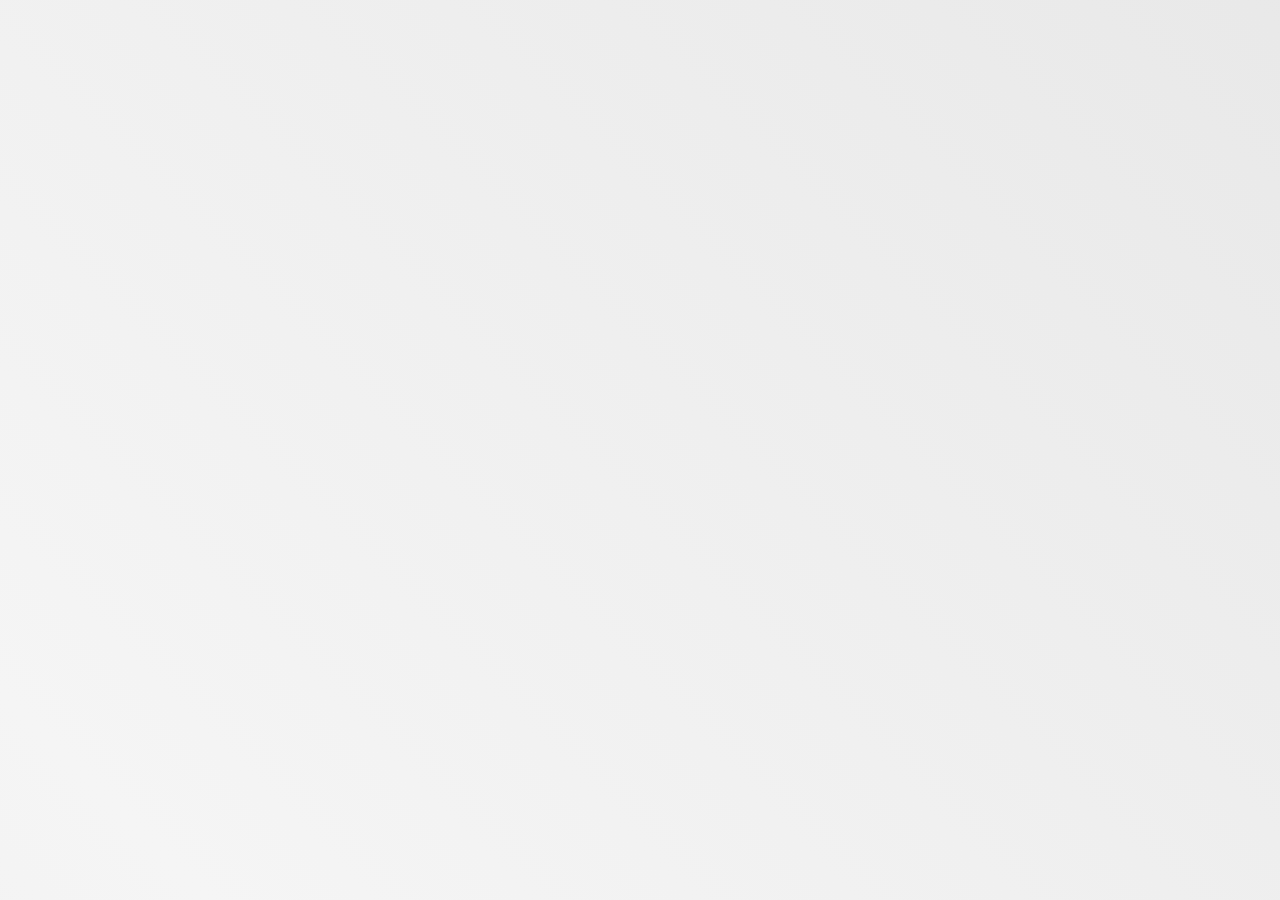
==== contact.html @ facb32e7 "feat: Create modern developer portfolio website This commit introduces a complete developer portfoli" ====
<!DOCTYPE html>
<html lang="en">
<head>
    <meta charset="UTF-8">
    <meta name="viewport" content="width=device-width, initial-scale=1.0">
    <title>Contact - Gautum V P</title>
    <link rel="stylesheet" href="css/style.css">
    <link rel="preconnect" href="https://fonts.googleapis.com">
    <link rel="preconnect" href="https://fonts.gstatic.com" crossorigin>
    <link href="https://fonts.googleapis.com/css2?family=Inter:wght@400;700&display=swap" rel="stylesheet">
</head>
<body>
    <header>
        <nav class="navbar">
            <div class="nav-logo">
                <a href="index.html">GVP</a>
            </div>
            <ul class="nav-links">
                <li><a href="index.html">Home</a></li>
                <li><a href="about.html">About</a></li>
                <li><a href="projects.html">Projects</a></li>
                <li><a href="publications.html">Publications</a></li>
                <li><a href="hobbies.html">Hobbies</a></li>
                <li><a href="timeline.html">Timeline</a></li>
                <li><a href="contact.html">Contact</a></li>
            </ul>
            <div class="theme-switcher">
                <button id="theme-toggle">Toggle Theme</button>
            </div>
            <div class="menu-icon">
                &#9776; <!-- Hamburger icon -->
            </div>
        </nav>
    </header>
    <main class="page-content">
        <section id="contact">
            <h2>Contact Me</h2>
                <div class="contact-content fade-in-scroll">
                <p>Feel free to reach out to me through my GitHub or email!</p>
                <ul class="contact-links">
                    <li>
                        <strong>GitHub:</strong>
                        <a href="https://github.com/gautumsvp7" target="_blank">github.com/gautumsvp7</a>
                    </li>
                    <li>
                        <strong>Email:</strong>
                        <a href="mailto:gautumsvp@gmail.com">gautumsvp@gmail.com</a>
                    </li>
                </ul>
            </div>
        </section>
    </main>
    <footer>
        <div class="footer-content">
            <p>© 2025 Gautum. Built with love and creativity.</p>
        </div>
    </footer>
    <script src="js/script.js"></script>
</body>
</html>
---- css/style.css ----
/* Basic Resets */
* {
    margin: 0;
    padding: 0;
    box-sizing: border-box;
}

body {
    font-family: 'Inter', sans-serif;
    line-height: 1.6;
    transition: background-color 0.3s ease, color 0.3s ease, opacity 0.5s ease-out; /* Added opacity transition */
    opacity: 0; /* Start fully transparent */
    animation: fadeInPage 0.5s ease-out forwards;
    display: flex;
    flex-direction: column;
    min-height: 100vh; /* Ensure body takes at least full viewport height */
}

/* Theme Variables */
:root {
    --background-light: #ffffff;
    --text-light: #1a1a1a; /* Darker black for better readability */
    --primary-light: #007bff; /* A subtle primary color for links/buttons if needed */
    --navbar-bg-light: #f8f9fa;
    --navbar-text-light: #343a40;
    --card-bg-light: #ffffff;
    --border-color-light: #dee2e6;

    --background-dark: #1a1a1a; /* Dark gray instead of pure black */
    --text-dark: #f0f0f0; /* Lighter gray for text */
    --primary-dark: #007bff; /* Keep primary or adjust if needed */
    --navbar-bg-dark: #2c2c2c; /* Darker navbar */
    --navbar-text-dark: #f0f0f0;
    --card-bg-dark: #252525; /* Slightly lighter than body background */
    --border-color-dark: #444444;

    /* Page content background variables for timeline dot border */
    --page-content-bg: #f8f9fa;
    --page-content-bg-dark: #252525;
}

/* Light Theme (Default) */
body {
    color: var(--text-light);
}

.navbar {
    background-color: var(--navbar-bg-light);
    color: var(--navbar-text-light);
}

/* Dark Theme */
body.dark-mode {
    color: var(--text-dark);
}

body.dark-mode .navbar {
    background-color: var(--navbar-bg-dark);
    color: var(--navbar-text-dark);
}
body.dark-mode .nav-links a {
    color: var(--navbar-text-dark);
}
body.dark-mode .nav-links a:hover {
    color: var(--primary-dark);
}
body.dark-mode .nav-logo a {
    color: var(--navbar-text-dark);
}
 body.dark-mode .theme-switcher button {
    background-color: var(--primary-dark);
    color: var(--text-dark);
    border: 1px solid var(--border-color-dark);
}
body.dark-mode .theme-switcher button:hover {
    background-color: var(--text-dark);
    color: var(--primary-dark);
}


/* Navbar Styles */
.navbar {
    display: flex;
    justify-content: space-between;
    align-items: center;
    padding: 1rem 2rem;
    position: sticky;
    top: 0;
    z-index: 1000;
    box-shadow: 0 2px 4px rgba(0, 0, 0, 0.1);
}

.nav-logo a {
    color: var(--navbar-text-light);
    font-weight: bold;
    font-size: 1.5rem;
    text-decoration: none;
}

.nav-links {
    list-style: none;
    display: flex;
}

.nav-links li {
    margin-left: 20px;
}

.nav-links a {
    text-decoration: none;
    color: var(--navbar-text-light);
    transition: color 0.3s ease;
}

.nav-links a:hover {
    color: var(--primary-light);
}

.theme-switcher button {
    padding: 0.5rem 1rem;
    background-color: var(--primary-light);
    color: var(--background-light);
    border: none;
    border-radius: 5px;
    cursor: pointer;
    transition: background-color 0.3s ease, color 0.3s ease;
}
.theme-switcher button:hover {
    background-color: var(--text-light);
    color: var(--primary-light);
}


.menu-icon {
    display: none; /* Hidden on desktop */
    font-size: 1.5rem;
    cursor: pointer;
}

/* Responsive Navbar */
@media (max-width: 768px) {
    .nav-links {
        display: none; /* Hide links */
        flex-direction: column;
        width: 100%;
        position: absolute;
        top: 60px; /* Adjust based on navbar height */
        left: 0;
        background-color: var(--navbar-bg-light);
        padding: 1rem 0;
    }

    body.dark-mode .nav-links {
         background-color: var(--navbar-bg-dark);
    }

    .nav-links.active {
        display: flex; /* Show when active */
    }

    .nav-links li {
        margin: 10px 0;
        text-align: center;
    }

    .menu-icon {
        display: block; /* Show hamburger icon */
    }
}

/* Page Load Fade-in Transition */
/* body animation is now directly on the body selector */
@keyframes fadeInPage {
    to {
        opacity: 1;
    }
}

/* Scroll-triggered Fade-in Animation */
/* Class to apply to elements that should fade in on scroll */
.fade-in-scroll {
    opacity: 0;
    transform: translateY(20px); /* Optional: slight upward movement */
    transition: opacity 0.6s ease-out, transform 0.6s ease-out;
}

.fade-in-scroll.visible {
    opacity: 1;
    transform: translateY(0);
}

main {
    padding: 2rem;
    flex-grow: 1; /* Allows main content to take up available space, pushing footer down */
}

/* Landing Page Styles */
.landing-page {
    display: flex;
    flex-direction: column;
    justify-content: center;
    align-items: center;
    min-height: calc(100vh - 60px); /* Full viewport height minus navbar height (adjust if navbar height changes) */
    text-align: center;
    padding: 2rem; /* Add some padding */
    position: relative; /* For pseudo-element background */
    overflow: hidden; /* Hide scrollbars if gradient overflows slightly */
}

/* Optional: Subtle Animated Gradient Background */
body { /* Apply to body to ensure it's behind everything */
    /* ... existing body styles ... */
    background: linear-gradient(45deg, #e3e3e3, #f5f5f5, #e3e3e3, #f5f5f5); /* Light mode gradient */
    background-size: 400% 400%;
    animation: gradientBG 15s ease infinite;
}

body.dark-mode {
    /* ... existing dark-mode body styles ... */
    background: linear-gradient(45deg, #1c1c1c, #2d2d2d, #1c1c1c, #2d2d2d); /* Dark mode gradient */
    background-size: 400% 400%;
    animation: gradientBG 15s ease infinite;
}

@keyframes gradientBG {
    0% { background-position: 0% 50%; }
    50% { background-position: 100% 50%; }
    100% { background-position: 0% 50%; }
}


.landing-content h1 {
    font-size: 3rem; /* Responsive font size can be added via media queries */
    margin-bottom: 0.5rem;
    font-weight: 700;
}

.tagline {
    font-size: 1.5rem;
    margin-bottom: 2rem;
    color: var(--text-light); /* Ensure tagline uses theme color */
}
body.dark-mode .tagline {
    color: var(--text-dark);
}


.cta-button {
    display: inline-block;
    padding: 0.75rem 1.5rem;
    background-color: var(--primary-light);
    color: var(--background-light); /* Text color for light mode button */
    text-decoration: none;
    font-size: 1rem;
    border-radius: 5px;
    transition: background-color 0.3s ease, transform 0.2s ease;
    box-shadow: 0 2px 5px rgba(0,0,0,0.1);
}

.cta-button:hover {
    background-color: #0056b3; /* Darker shade for hover */
    transform: translateY(-2px);
}

body.dark-mode .cta-button {
    background-color: var(--primary-dark);
    color: var(--text-dark); /* Text color for dark mode button - ensure contrast */
}
body.dark-mode .cta-button:hover {
    background-color: #0056b3; /* Consistent hover, or adjust for dark theme */
}


/* Responsive adjustments for landing page */
@media (max-width: 768px) {
    .landing-content h1 {
        font-size: 2.5rem;
    }
    .tagline {
        font-size: 1.2rem;
    }
    .cta-button {
        padding: 0.6rem 1.2rem;
        font-size: 0.9rem;
    }
    .landing-page {
         min-height: calc(100vh - 58px); /* Adjust if mobile navbar height is different */
    }
}

/* Footer Styles */
footer {
    background-color: var(--navbar-bg-light); /* Use navbar background for consistency */
    color: var(--navbar-text-light); /* Use navbar text color */
    padding: 1.5rem 2rem;
    text-align: center;
    border-top: 1px solid var(--border-color-light);
    margin-top: auto; /* Pushes footer to the bottom if content is short */
}

body.dark-mode footer {
    background-color: var(--navbar-bg-dark);
    color: var(--navbar-text-dark);
    border-top-color: var(--border-color-dark);
}

.footer-content p {
    margin: 0;
    font-size: 0.9rem;
}

/* General Page Content Styles */
.page-content {
    max-width: 900px; /* Max width for content readability */
    margin: 2rem auto; /* Center content on the page */
    padding: 2rem;
    background-color: #f8f9fa; /* Slightly off-white for light mode page content bg */
    border-radius: 8px;
    box-shadow: 0 4px 8px rgba(0,0,0,0.05);
}

body.dark-mode .page-content {
    background-color: var(--card-bg-dark);
    box-shadow: 0 4px 8px rgba(0,0,0,0.2); /* Darker shadow for dark mode */
}

.page-content h2 { /* Styling for section titles like "About Me" */
    font-size: 2rem;
    margin-bottom: 1.5rem;
    padding-bottom: 0.5rem;
    border-bottom: 2px solid var(--border-color-light);
    color: var(--text-light);
}

body.dark-mode .page-content h2 {
    border-bottom-color: var(--border-color-dark);
    color: var(--text-dark);
}

/* Space between sections within .page-content */
.page-content section:not(:last-child) {
    margin-bottom: 2rem;
}

/* About Page Specific Styles */
.about-content p {
    font-size: 1.1rem;
    line-height: 1.7;
    margin-bottom: 1rem;
}

/* Responsive adjustments for page content */
@media (max-width: 768px) {
    .page-content {
        margin: 1rem;
        padding: 1.5rem;
    }

    .page-content h2 {
        font-size: 1.8rem;
    }

    .about-content p {
        font-size: 1rem;
    }
}

/* Projects Page Specific Styles */
.projects-grid {
    display: grid;
    grid-template-columns: repeat(auto-fit, minmax(300px, 1fr)); /* Responsive grid */
    gap: 1.5rem;
    margin-top: 1rem;
}

.project-card {
    background-color: #ffffff; /* Always white in light mode */
    border: 1px solid var(--border-color-light);
    border-radius: 8px;
    padding: 1.5rem;
    box-shadow: 0 2px 5px rgba(0,0,0,0.05);
    transition: transform 0.3s ease, box-shadow 0.3s ease;
    display: flex;
    flex-direction: column;
}

body.dark-mode .project-card {
    background-color: #2c2c2c; /* A specific dark shade for cards in dark mode */
    border-color: var(--border-color-dark);
    box-shadow: 0 2px 5px rgba(0,0,0,0.15);
}

.project-card:hover {
    transform: translateY(-5px);
    box-shadow: 0 4px 12px rgba(0,0,0,0.1);
}
body.dark-mode .project-card:hover {
    box-shadow: 0 4px 12px rgba(0,0,0,0.3);
}

.project-card h3 {
    font-size: 1.5rem;
    margin-bottom: 0.75rem;
    color: var(--primary-light);
}
body.dark-mode .project-card h3 {
    color: var(--primary-dark);
}

.project-description {
    font-size: 0.95rem;
    line-height: 1.6;
    margin-bottom: 1rem;
    flex-grow: 1; /* Allows description to take available space */
}

.project-skills {
    margin-bottom: 1rem;
}

.project-skills span {
    display: inline-block;
    background-color: #e9ecef; /* Light gray for skill tags */
    color: #495057;
    padding: 0.3rem 0.6rem;
    border-radius: 4px;
    font-size: 0.8rem;
    margin-right: 0.5rem;
    margin-bottom: 0.5rem;
}

body.dark-mode .project-skills span {
    background-color: #3a3a3a; /* Darker gray for skill tags in dark mode */
    color: #ced4da;
}

.project-link {
    text-decoration: none;
    color: var(--primary-light);
    font-weight: bold;
    transition: color 0.3s ease;
    align-self: flex-start; /* Align link to the start of the flex container */
}

.project-link:hover {
    color: #0056b3; /* Darker shade on hover */
}

body.dark-mode .project-link {
    color: var(--primary-dark);
}
body.dark-mode .project-link:hover {
    color: #3ea6ff; /* Lighter shade for dark mode hover if needed */
}

/* Publications Page Specific Styles */
.publications-list {
    display: grid; /* Can use grid or just flow vertically */
    gap: 1.5rem;
    margin-top: 1rem;
}

.publication-item {
    background-color: #ffffff; /* Consistent with project cards in light mode */
    border: 1px solid var(--border-color-light);
    border-radius: 8px;
    padding: 1.5rem;
    box-shadow: 0 2px 5px rgba(0,0,0,0.05);
    /* No transform on hover for publications, but keep other card styles if desired */
}

body.dark-mode .publication-item {
    background-color: #2c2c2c; /* Consistent with project cards in dark mode */
    border-color: var(--border-color-dark);
    box-shadow: 0 2px 5px rgba(0,0,0,0.15);
}

.publication-item h3 {
    font-size: 1.5rem; /* Same as project card title */
    margin-bottom: 0.75rem;
    color: var(--primary-light);
}
body.dark-mode .publication-item h3 {
    color: var(--primary-dark);
}

.publication-highlights {
    font-size: 0.95rem;
    line-height: 1.6;
    margin-bottom: 1rem;
}

.publication-highlights ul {
    list-style-position: inside; /* Keeps bullets aligned with text */
    padding-left: 0; /* Remove default padding if list-style-position is inside */
}

.publication-highlights ul li {
    margin-bottom: 0.5rem;
}

.publication-link { /* Style like project-link for consistency */
    text-decoration: none;
    color: var(--primary-light);
    font-weight: bold;
    transition: color 0.3s ease;
    display: inline-block; /* Ensures it doesn't take full width if not needed */
}

.publication-link:hover {
    color: #0056b3;
}

body.dark-mode .publication-link {
    color: var(--primary-dark);
}
body.dark-mode .publication-link:hover {
    color: #3ea6ff;
}

/* Hobbies Page Specific Styles */
.hobbies-list {
    list-style: none; /* Remove default list bullets if emojis are primary indicators */
    padding-left: 0;
    margin-top: 1rem;
}

.hobbies-list li {
    font-size: 1.1rem;
    line-height: 1.8; /* Increased line-height for better readability with emojis */
    margin-bottom: 0.75rem;
    display: flex; /* Align emoji and text nicely */
    align-items: center; /* Vertically align emoji with text */
}

/* Optional: If you want to style the emoji itself, you could wrap it in a span, */
/* but usually, emojis inherit text styles well. */
/* For example, if emoji size needs adjustment: */
/* .hobbies-list li .emoji { font-size: 1.5rem; margin-right: 0.5rem; } */
/* Then in HTML: <li><span class="emoji">📸</span> Photography...</li> */
/* For now, let's assume direct emoji usage is fine. */

/* Responsive adjustments for hobbies list */
@media (max-width: 768px) {
    .hobbies-list li {
        font-size: 1rem;
    }
}

/* Contact Page Specific Styles */
.contact-content p {
    font-size: 1.1rem;
    line-height: 1.7;
    margin-bottom: 1.5rem; /* More space before the links */
}

.contact-links {
    list-style: none;
    padding-left: 0;
}

.contact-links li {
    font-size: 1.1rem;
    margin-bottom: 1rem;
    line-height: 1.6;
}

.contact-links li strong {
    margin-right: 0.5rem;
}

.contact-links a {
    color: var(--primary-light);
    text-decoration: none;
    transition: color 0.3s ease;
}

.contact-links a:hover {
    color: #0056b3; /* Darker shade on hover */
    text-decoration: underline;
}

body.dark-mode .contact-links a {
    color: var(--primary-dark);
}

body.dark-mode .contact-links a:hover {
    color: #3ea6ff; /* Lighter shade for dark mode hover */
}

/* Responsive adjustments for contact page */
@media (max-width: 768px) {
    .contact-content p {
        font-size: 1rem;
    }
    .contact-links li {
        font-size: 1rem;
    }
}

/* Skills Section Styles (in about.html or as a general component) */
#skills { /* Assuming it's an ID on a section element */
    margin-top: 2.5rem; /* Space above the skills section */
}

.skills-container {
    display: flex;
    flex-wrap: wrap; /* Allow tags to wrap to the next line */
    gap: 0.75rem; /* Space between tags */
    margin-top: 1rem; /* Space below the "Tech Skills" title */
}

.skill-tag {
    display: inline-block;
    background-color: #e9ecef; /* Light gray, same as project skill tags */
    color: #495057; /* Dark text for light tags */
    padding: 0.5rem 1rem; /* Slightly larger padding than project skills for prominence */
    border-radius: 5px;
    font-size: 0.9rem;
    font-weight: 500; /* Slightly bolder */
    border: 1px solid transparent; /* For potential hover/focus effects */
    transition: background-color 0.3s ease, color 0.3s ease, border-color 0.3s ease;
}

body.dark-mode .skill-tag {
    background-color: #3a3a3a; /* Darker gray for dark mode tags */
    color: #ced4da; /* Light text for dark tags */
}

.skill-tag:hover {
    background-color: #d1d5db; /* Slightly darker on hover for light mode */
    border-color: #adb5bd;
}

body.dark-mode .skill-tag:hover {
    background-color: #4a4a4a; /* Slightly lighter on hover for dark mode */
    border-color: #5a5a5a;
}

/* Timeline Page Specific Styles */
#timeline { /* ID for the section */
    margin-bottom: 2rem; /* Space at the bottom of the timeline section */
}

.timeline-container {
    position: relative;
    margin-top: 1rem;
    padding-left: 10px; /* Minimal padding for the container itself */
}

/* The vertical timeline line */
.timeline-container::before {
    content: '';
    position: absolute;
    left: 10px; /* Line starts 10px from the left of container */
    top: 5px; /* Start line slightly lower to align with first dot's center */
    bottom: 5px; /* End line slightly higher */
    width: 3px; /* Thickness of the line */
    background-color: var(--border-color-light);
    border-radius: 2px;
}

body.dark-mode .timeline-container::before {
    background-color: var(--border-color-dark);
}

.timeline-item {
    position: relative;
    margin-bottom: 2rem; /* Space between timeline items */
    padding-left: 35px; /* Content starts 35px from left of container (10px line + 15px space + content) */
}

/* The dot on the timeline */
.timeline-item::before {
    content: '';
    position: absolute;
    left: -31.5px; /* Adjusted for alignment: (Container padding + Item padding + X = 13.5px) => X = 13.5 - 10 - 35 = -31.5px */
    top: 5px; /* Align with text or date */
    width: 12px;
    height: 12px;
    background-color: var(--primary-light);
    border: 2px solid var(--page-content-bg); /* Use page-content-bg for dot border */
    border-radius: 50%;
    z-index: 1; /* Above the timeline line */
}

body.dark-mode .timeline-item::before {
    background-color: var(--primary-dark);
    border-color: var(--page-content-bg-dark); /* Use page-content-bg for dot border in dark mode */
}

.timeline-date {
    font-weight: bold;
    font-size: 0.9rem;
    color: var(--primary-light);
    margin-bottom: 0.25rem;
}
body.dark-mode .timeline-date {
    color: var(--primary-dark);
}

.timeline-content h3 {
    font-size: 1.2rem;
    margin-bottom: 0.3rem;
    font-weight: 600; /* Make title a bit bolder */
}

.timeline-content p {
    font-size: 1rem;
    line-height: 1.6;
    margin-bottom: 0; /* No margin if it's the last element in content */
}

/* Responsive adjustments for timeline */
@media (max-width: 768px) {
    .timeline-container {
        padding-left: 5px; /* Reduce padding on mobile */
    }
    .timeline-container::before { /* Line */
        left: 5px;
    }
    .timeline-item {
        padding-left: 30px; /* Adjust content padding */
        margin-bottom: 1.5rem;
    }
    .timeline-item::before { /* Dot */
        left: -36.5px; /* Adjusted for alignment: (Container padding + Item padding + X = -1.5px) => X = -1.5 - 5 - 30 = -36.5px */
        border-color: var(--page-content-bg);
    }
    body.dark-mode .timeline-item::before {
        border-color: var(--page-content-bg-dark);
    }

    .timeline-content h3 {
        font-size: 1.1rem;
    }
    .timeline-content p {
        font-size: 0.9rem;
    }
}
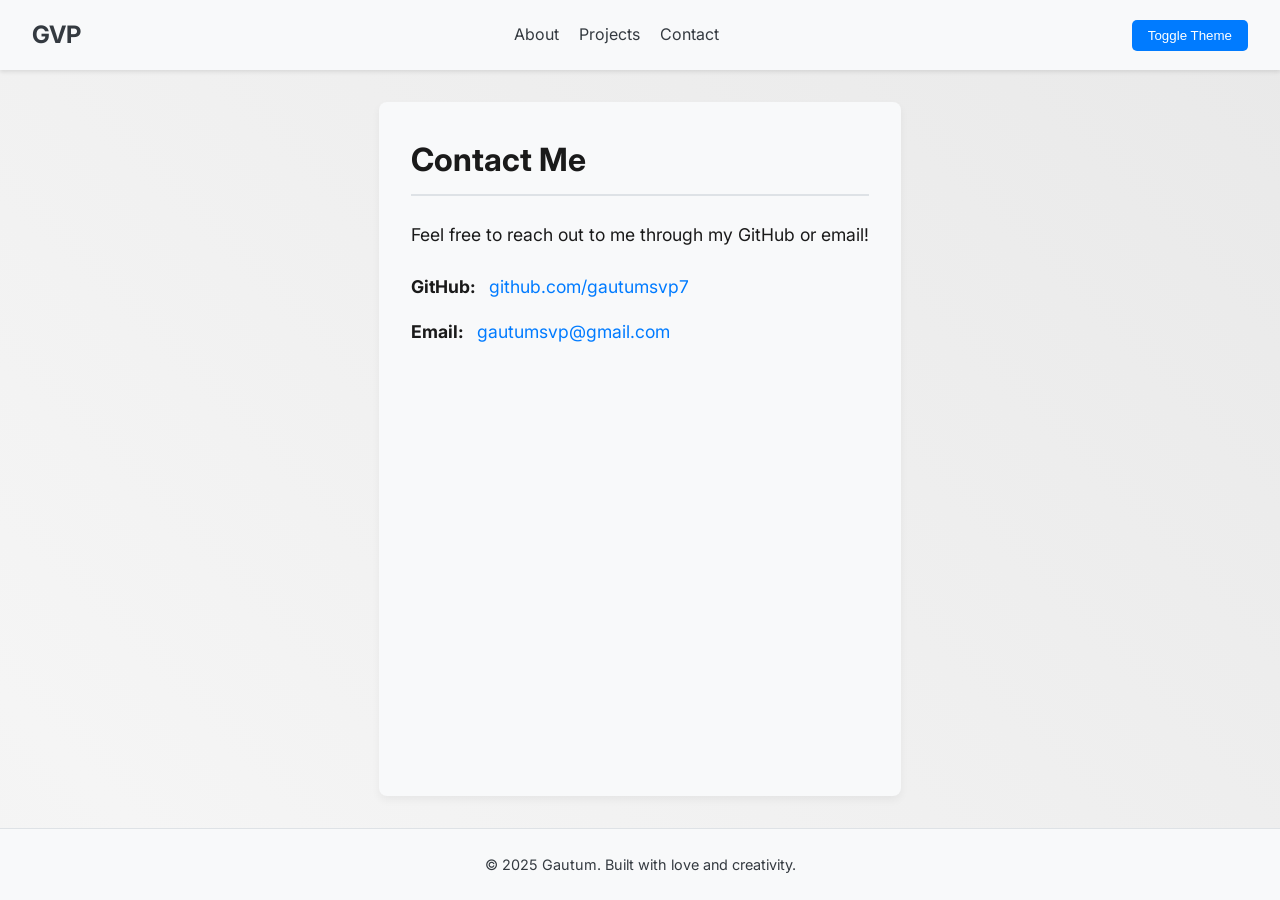
==== commit 5f2d18aa: "Refactor: Remove Hobbies section This commit removes the "Hobbies" section from the website: - Delet" ====
--- a/contact.html
+++ b/contact.html
@@ -16,12 +16,8 @@
                 <a href="index.html">GVP</a>
             </div>
             <ul class="nav-links">
-                <li><a href="index.html">Home</a></li>
-                <li><a href="about.html">About</a></li>
+                <li><a href="index.html">About</a></li>
                 <li><a href="projects.html">Projects</a></li>
-                <li><a href="publications.html">Publications</a></li>
-                <li><a href="hobbies.html">Hobbies</a></li>
-                <li><a href="timeline.html">Timeline</a></li>
                 <li><a href="contact.html">Contact</a></li>
             </ul>
             <div class="theme-switcher">
--- a/css/style.css
+++ b/css/style.css
@@ -8,9 +8,9 @@
 body {
     font-family: 'Inter', sans-serif;
     line-height: 1.6;
-    transition: background-color 0.3s ease, color 0.3s ease, opacity 0.5s ease-out; /* Added opacity transition */
-    opacity: 0; /* Start fully transparent */
-    animation: fadeInPage 0.5s ease-out forwards;
+    transition: background-color 0.3s ease, color 0.3s ease; /* Added opacity transition */
+    /* opacity: 0; */ /* Start fully transparent */
+    /* animation: fadeInPage 0.5s ease-out forwards; */
     display: flex;
     flex-direction: column;
     min-height: 100vh; /* Ensure body takes at least full viewport height */
@@ -179,13 +179,13 @@
 /* Scroll-triggered Fade-in Animation */
 /* Class to apply to elements that should fade in on scroll */
 .fade-in-scroll {
-    opacity: 0;
+    /* opacity: 0; */
     transform: translateY(20px); /* Optional: slight upward movement */
-    transition: opacity 0.6s ease-out, transform 0.6s ease-out;
+    /* transition: opacity 0.6s ease-out, transform 0.6s ease-out; */
 }
 
 .fade-in-scroll.visible {
-    opacity: 1;
+    /* opacity: 1; */
     transform: translateY(0);
 }
 
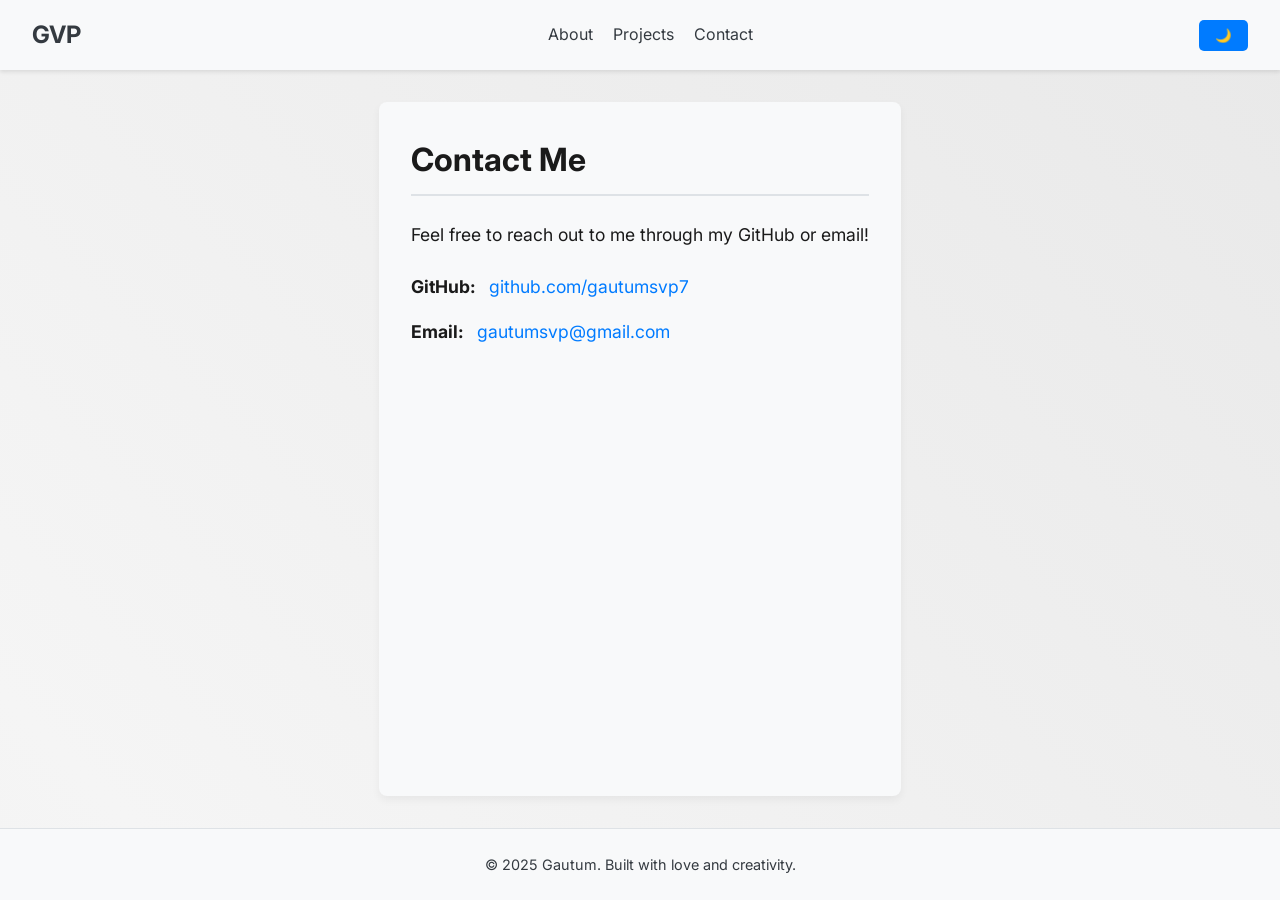
==== commit b3b0acb8: "Feat: Implement theme toggle icon and banner image placeholder This commit introduces two new featur" ====
--- a/contact.html
+++ b/contact.html
@@ -21,7 +21,7 @@
                 <li><a href="contact.html">Contact</a></li>
             </ul>
             <div class="theme-switcher">
-                <button id="theme-toggle">Toggle Theme</button>
+                <button id="theme-toggle"><span id="theme-icon-placeholder"></span></button>
             </div>
             <div class="menu-icon">
                 &#9776; <!-- Hamburger icon -->
--- a/css/style.css
+++ b/css/style.css
@@ -203,8 +203,23 @@
     min-height: calc(100vh - 60px); /* Full viewport height minus navbar height (adjust if navbar height changes) */
     text-align: center;
     padding: 2rem; /* Add some padding */
-    position: relative; /* For pseudo-element background */
+    position: relative; /* For overlay positioning */
     overflow: hidden; /* Hide scrollbars if gradient overflows slightly */
+    background-image: url('../assets/banner-placeholder.jpg'); /* User to replace */
+    background-size: cover;
+    background-position: center center;
+}
+
+/* Banner Overlay */
+.landing-page::before {
+    content: ''; /* Important for pseudo-elements */
+    position: absolute;
+    top: 0;
+    left: 0;
+    width: 100%;
+    height: 100%;
+    background-color: rgba(0, 0, 0, 0.3); /* Dark overlay, adjust opacity as needed */
+    z-index: 1; /* Below landing-content */
 }
 
 /* Optional: Subtle Animated Gradient Background */
@@ -228,6 +243,11 @@
     100% { background-position: 0% 50%; }
 }
 
+/* Ensure landing content is above banner overlay */
+.landing-content {
+    position: relative; /* To ensure z-index works */
+    z-index: 2; /* Above overlay */
+}
 
 .landing-content h1 {
     font-size: 3rem; /* Responsive font size can be added via media queries */
@@ -738,3 +758,13 @@
         font-size: 0.9rem;
     }
 }
+
+/* Profile Image Styles */
+.profile-image {
+    width: 150px;
+    height: 150px;
+    border-radius: 50%;
+    display: block;
+    margin: 0 auto 20px; /* Centers block element, 20px bottom margin */
+    object-fit: cover; /* Ensures image covers the area well if not perfectly square */
+}
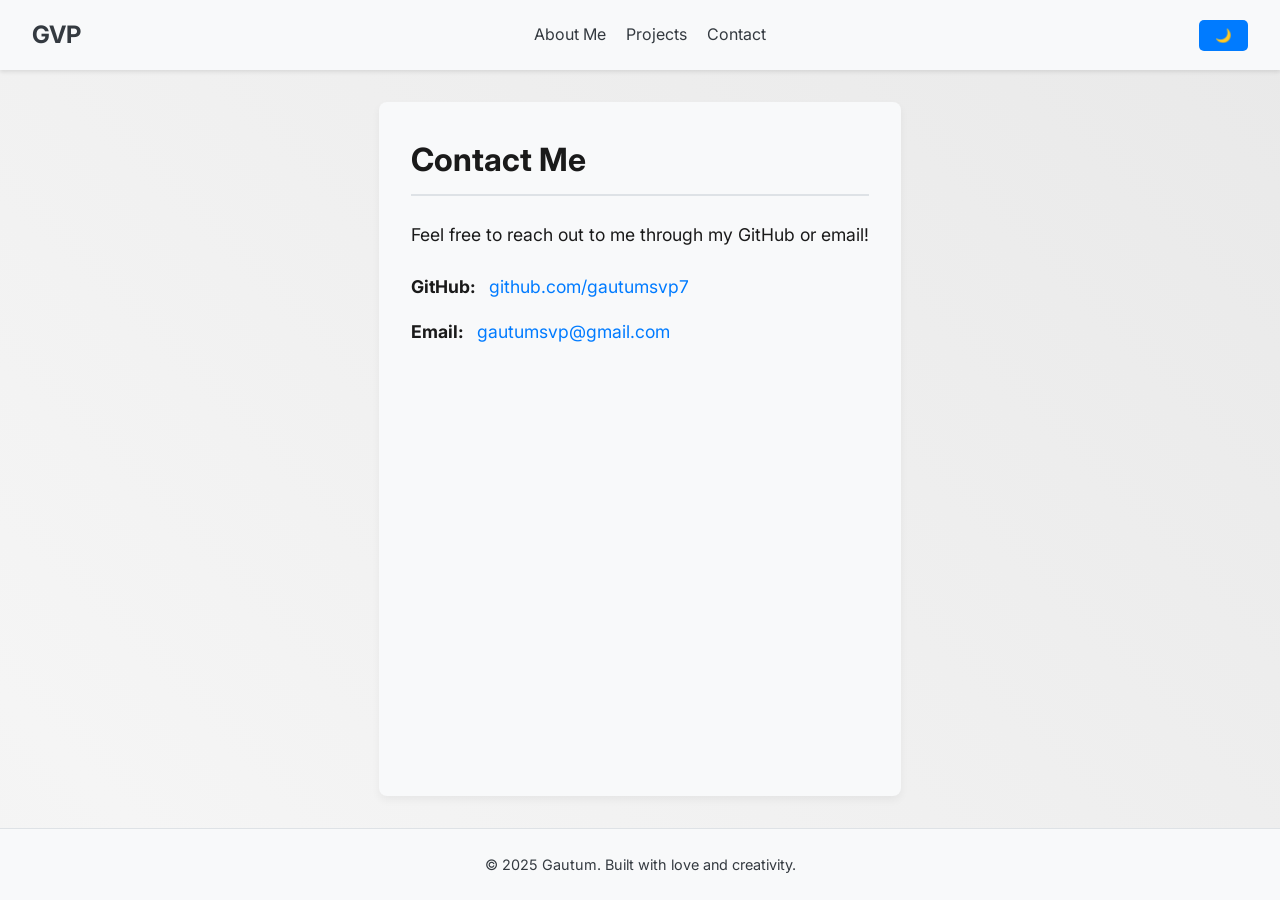
==== commit 15603db9: "Worked on web page" ====
--- a/contact.html
+++ b/contact.html
@@ -16,7 +16,7 @@
                 <a href="index.html">GVP</a>
             </div>
             <ul class="nav-links">
-                <li><a href="index.html">About</a></li>
+                <li><a href="index.html">About Me</a></li>
                 <li><a href="projects.html">Projects</a></li>
                 <li><a href="contact.html">Contact</a></li>
             </ul>
--- a/css/style.css
+++ b/css/style.css
@@ -205,7 +205,7 @@
     padding: 2rem; /* Add some padding */
     position: relative; /* For overlay positioning */
     overflow: hidden; /* Hide scrollbars if gradient overflows slightly */
-    background-image: url('../assets/banner-placeholder.jpg'); /* User to replace */
+    background-image: url('../assets/banner-placeholder.jpg'); 
     background-size: cover;
     background-position: center center;
 }
